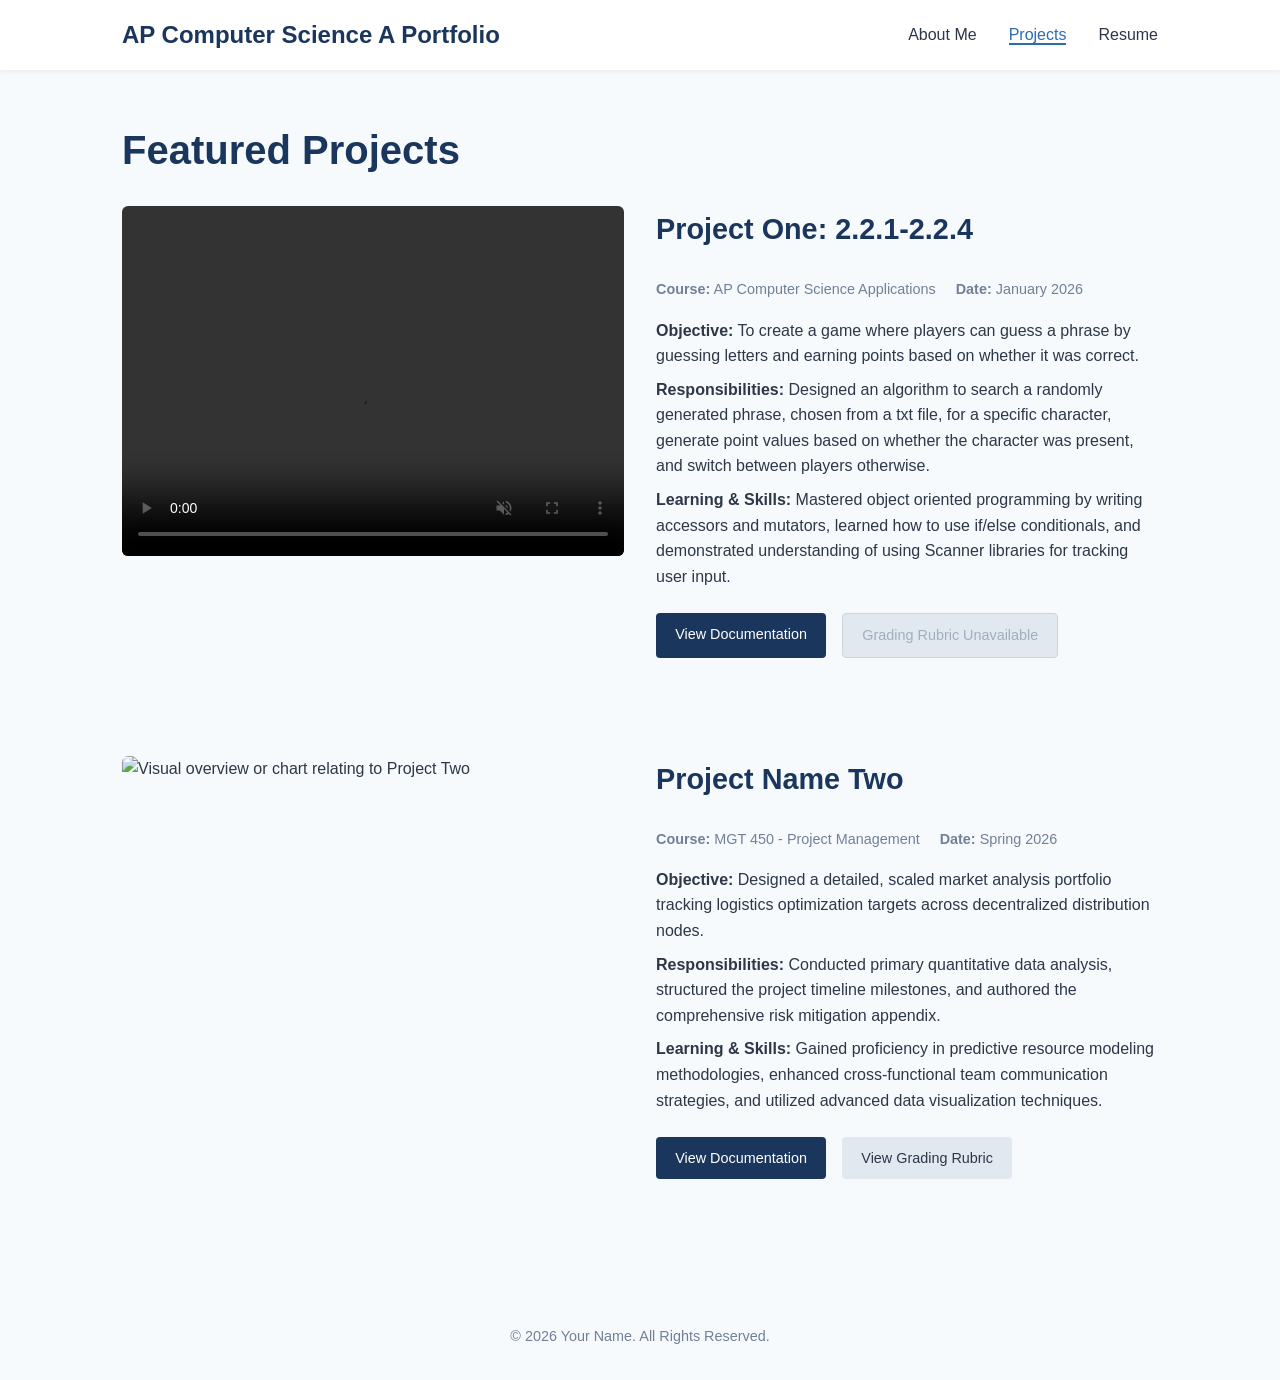
==== projects.html @ 849386a2 "Replace grading rubric link with disabled message" ====
<!DOCTYPE html>
<html lang="en">
<head>
    <meta charset="UTF-8">
    <meta name="viewport" content="width=device-width, initial-scale=1.0">
    <title>Projects | Professional Portfolio</title>
    <link rel="stylesheet" href="style.css">
</head>
<body>

    <header>
        <div class="nav-container">
            <a href="index.html" class="site-name">AP Computer Science A Portfolio</a>
            <nav>
                <ul>
                    <li><a href="index.html">About Me</a></li>
                    <li><a href="projects.html" class="active">Projects</a></li>
                    <li><a href="resume.html">Resume</a></li>
                </ul>
            </nav>
        </div>
    </header>

    <main>
        <h1>Featured Projects</h1>

        <article class="project-card">
            <div class="project-image-container">
                <video controls muted autoplay loop playsinline preload="metadata" style="width: 100%; height: 100%; object-fit: cover; display: block;">
                    <source src="videos/project1-demo.MP4" type="video/mp4">
                    Your browser does not support the video tag.
                </video>    
            </div>
            <div>
                <h2>Project One: 2.2.1-2.2.4</h2>
                <div class="project-meta">
                    <span><strong>Course:</strong> AP Computer Science Applications</span>
                    <span><strong>Date:</strong> January 2026</span>
                </div>
                <p>
                    <strong>Objective:</strong> To create a game where players can guess a phrase by guessing letters and earning points based on whether it was correct.
                </p>
                <p style="margin-top: 0.5rem;">
                    <strong>Responsibilities:</strong> Designed an algorithm to search a randomly generated phrase, chosen from a txt file, for a specific character, generate point values based on whether the character was present, and switch between players otherwise.
                </p>
                <p style="margin-top: 0.5rem;">
                    <strong>Learning & Skills:</strong> Mastered object oriented programming by writing accessors and mutators, learned how to use if/else conditionals, and demonstrated understanding of using Scanner libraries for tracking user input.
                </p>
                
                <div class="doc-links">
                    <a href="docs/project1-documentation.pdf" class="btn" target="_blank">View Documentation</a>
                    <span style="display: inline-block; background-color: #e2e8f0; color: #a0aec0; padding: 0.6rem 1.2rem; border-radius: 4px; font-size: 0.9rem; font-weight: 500; cursor: not-allowed; border: 1px solid #cbd5e0;">
                        Grading Rubric Unavailable
                    </span>
                </div>

                
            </div>
        </article>

        <article class="project-card">
            <div class="project-image-container">
                <img src="project2.jpg" alt="Visual overview or chart relating to Project Two">
            </div>
            <div>
                <h2>Project Name Two</h2>
                <div class="project-meta">
                    <span><strong>Course:</strong> MGT 450 - Project Management</span>
                    <span><strong>Date:</strong> Spring 2026</span>
                </div>
                <p>
                    <strong>Objective:</strong> Designed a detailed, scaled market analysis portfolio tracking logistics optimization targets across decentralized distribution nodes.
                </p>
                <p style="margin-top: 0.5rem;">
                    <strong>Responsibilities:</strong> Conducted primary quantitative data analysis, structured the project timeline milestones, and authored the comprehensive risk mitigation appendix.
                </p>
                <p style="margin-top: 0.5rem;">
                    <strong>Learning & Skills:</strong> Gained proficiency in predictive resource modeling methodologies, enhanced cross-functional team communication strategies, and utilized advanced data visualization techniques.
                </p>
                
                <div class="doc-links">
                    <a href="docs/project2-documentation.pdf" class="btn" target="_blank">View Documentation</a>
                    <a href="docs/project2-rubric.pdf" class="btn btn-secondary" target="_blank">View Grading Rubric</a>
                </div>
            </div>
        </article>
    </main>

    <footer>
        <p>&copy; 2026 Your Name. All Rights Reserved.</p>
    </footer>

</body>
</html>
---- style.css ----
/* ==========================================
   GLOBAL STYLES & VARIABLES
   ========================================== */
:root {
    --primary-color: #1a365d;    /* Deep Professional Blue */
    --secondary-color: #2b6cb0;  /* Slate Blue Accent */
    --text-dark: #2d3748;        /* Charcoal for high readability */
    --text-light: #718096;       /* Muted gray for dates/subtitles */
    --bg-light: #f7fafc;         /* Soft off-white background */
    --white: #ffffff;
    --font-heading: 'Segoe UI', Tahoma, Geneva, Verdana, sans-serif;
    --font-body: 'Helvetica Neue', Arial, sans-serif;
    --max-width: 1100px;
}

* {
    box-sizing: border-box;
    margin: 0;
    padding: 0;
}

body {
    font-family: var(--font-body);
    color: var(--text-dark);
    background-color: var(--bg-light);
    line-height: 1.6;
}

/* ==========================================
   NAVIGATION & HEADER (Overall Site & Revisions)
   ========================================== */
header {
    background-color: var(--white);
    box-shadow: 0 2px 4px rgba(0,0,0,0.05);
    position: sticky;
    top: 0;
    z-index: 100;
}

.nav-container {
    max-width: var(--max-width);
    margin: 0 auto;
    display: flex;
    justify-content: space-between;
    align-items: center;
    padding: 1rem 2rem;
}

.site-name {
    font-family: var(--font-heading);
    font-size: 1.5rem;
    font-weight: 700;
    color: var(--primary-color);
    text-decoration: none;
}

nav ul {
    display: flex;
    list-style: none;
    gap: 2rem;
}

nav a {
    text-decoration: none;
    color: var(--text-dark);
    font-weight: 500;
    transition: color 0.2s ease;
}

nav a:hover, nav a.active {
    color: var(--secondary-color);
    border-bottom: 2px solid var(--secondary-color);
}

/* ==========================================
   LAYOUT & CONTAINER SYSTEM
   ========================================== */
main {
    max-width: var(--max-width);
    margin: 3rem auto;
    padding: 0 2rem;
    min-height: 75vh;
}

section {
    background: var(--white);
    padding: 2.5rem;
    border-radius: 8px;
    box-shadow: 0 4px 6px rgba(0,0,0,0.02);
    margin-bottom: 2rem;
}

h1, h2, h3 {
    font-family: var(--font-heading);
    color: var(--primary-color);
    margin-bottom: 1rem;
}

h1 { font-size: 2.5rem; margin-bottom: 1.5rem; }
h2 { font-size: 1.8rem; border-bottom: 2px solid var(--bg-light); padding-bottom: 0.5rem; }

/* ==========================================
   RESUME PAGE STYLES (Columns & Grid Layout)
   ========================================== */
.resume-grid {
    display: grid;
    grid-template-columns: 1fr;
    gap: 2rem;
}

.resume-section {
    margin-bottom: 1.5rem;
}

.resume-item {
    display: flex;
    justify-content: space-between;
    align-items: flex-start;
    margin-bottom: 1rem;
    padding-bottom: 1rem;
    border-bottom: 1px dashed #e2e8f0;
}

.resume-item:last-child {
    border-bottom: none;
}

.date-place {
    text-align: right;
    color: var(--text-light);
    font-size: 0.9rem;
    min-width: 150px;
}

/* ==========================================
   PROJECTS PAGE STYLES (Layout & Documentation)
   ========================================== */
.project-card {
    display: grid;
    grid-template-columns: 1fr;
    gap: 2rem;
    margin-bottom: 3rem;
    padding-bottom: 3rem;
    border-bottom: 2px solid var(--bg-light);
}

@media (min-width: 768px) {
    .project-card {
        grid-template-columns: 1fr 1fr; /* Side by side image & text */
    }
    .resume-grid {
        grid-template-columns: 3fr 1fr; /* Main content vs Skills sidebar */
    }
}

.project-image-container {
    display: flex;
    align-items: center;
    justify-content: center;
    background: var(--bg-light);
    border-radius: 6px;
    overflow: hidden;
    max-height: 350px;
}

.project-image-container img {
    width: 100%;
    height: 100%;
    object-fit: cover;
}

.project-meta {
    color: var(--text-light);
    font-size: 0.9rem;
    margin-bottom: 1rem;
}

.project-meta span {
    margin-right: 1rem;
}

.doc-links {
    margin-top: 1.5rem;
    display: flex;
    gap: 1rem;
    flex-wrap: wrap;
}

.btn {
    display: inline-block;
    background-color: var(--primary-color);
    color: var(--white);
    padding: 0.6rem 1.2rem;
    text-decoration: none;
    border-radius: 4px;
    font-size: 0.9rem;
    font-weight: 500;
    transition: background 0.2s ease;
}

.btn:hover {
    background-color: var(--secondary-color);
}

.btn-secondary {
    background-color: #e2e8f0;
    color: var(--text-dark);
}

.btn-secondary:hover {
    background-color: #cbd5e0;
}

/* ==========================================
   FOOTER
   ========================================== */
footer {
    text-align: center;
    padding: 2rem;
    color: var(--text-light);
    font-size: 0.9rem;
    margin-top: 4rem;
}
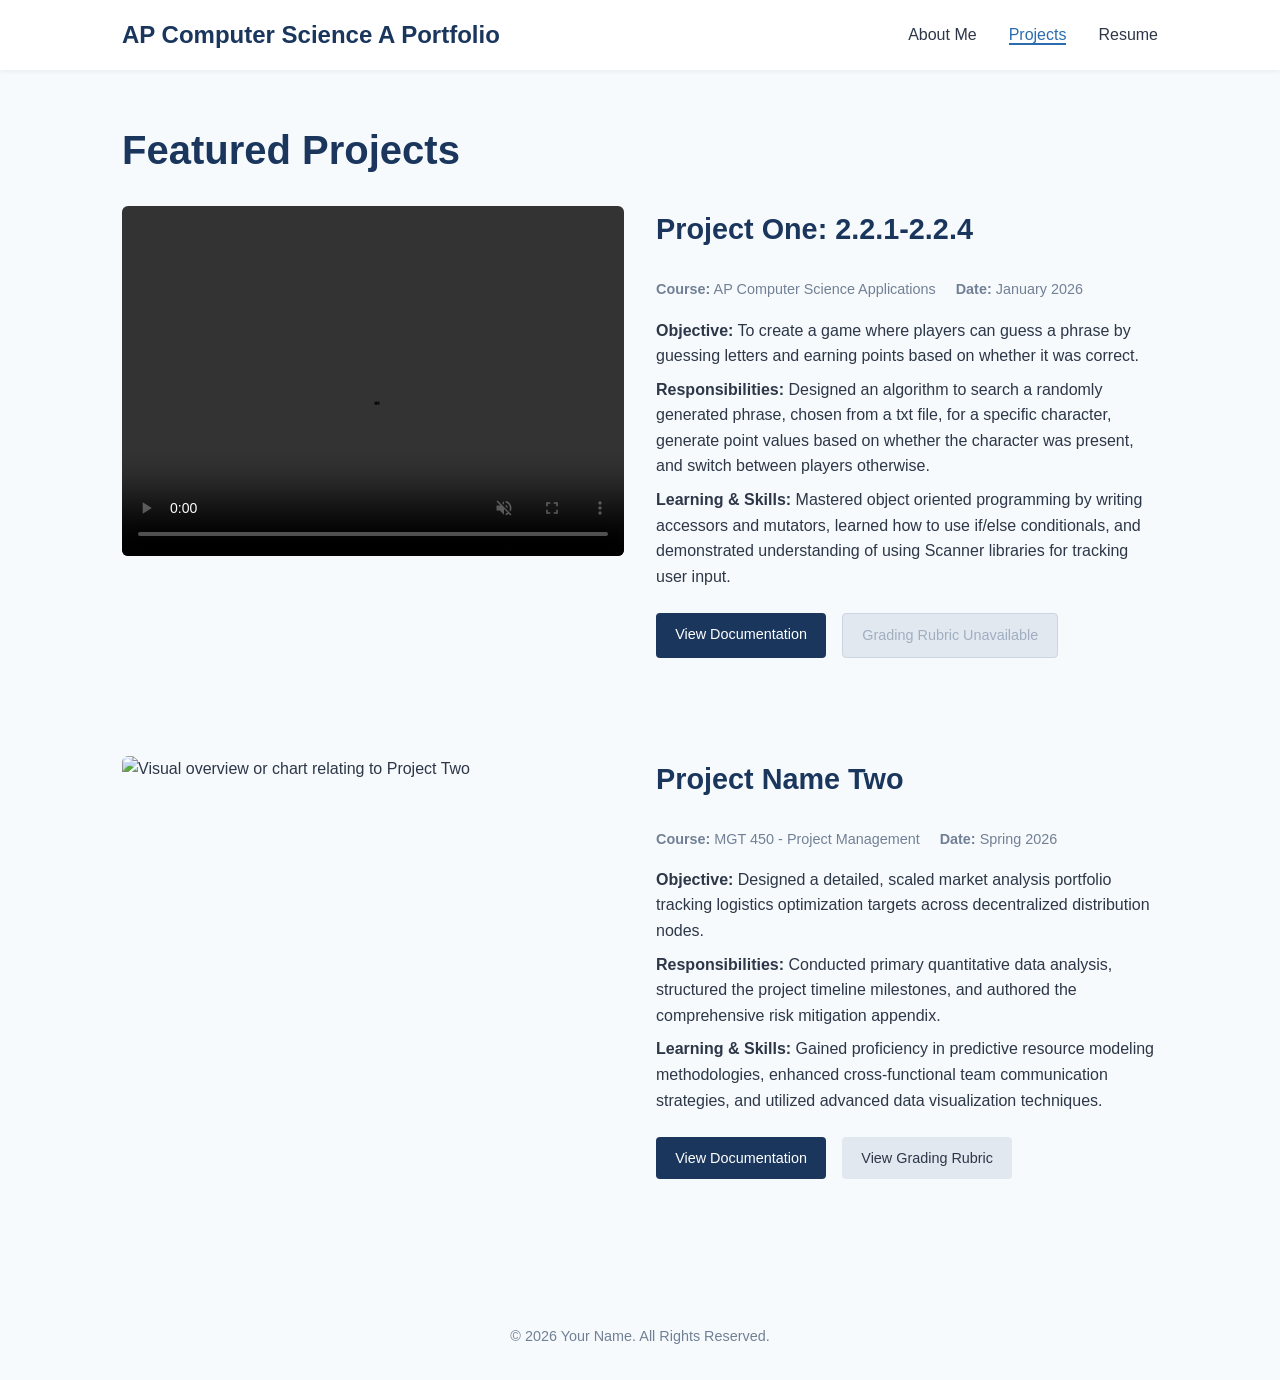
==== commit 6618f856: "Update projects.html" ====
--- a/projects.html
+++ b/projects.html
@@ -26,8 +26,8 @@
 
         <article class="project-card">
             <div class="project-image-container">
-                <video controls muted autoplay loop playsinline preload="metadata" style="width: 100%; height: 100%; object-fit: cover; display: block;">
-                    <source src="videos/project1-demo.MP4" type="video/mp4">
+                <video controls muted autoplay loop playsinline preload="auto" style="width: 100%; height: 100%; object-fit: cover; display: block;">
+                    <source src="https://raw.githubusercontent.com/OtterlyAnnoying/csa-portfolio/main/videos/project1-demo.mp4" type="video/mp4">
                     Your browser does not support the video tag.
                 </video>    
             </div>
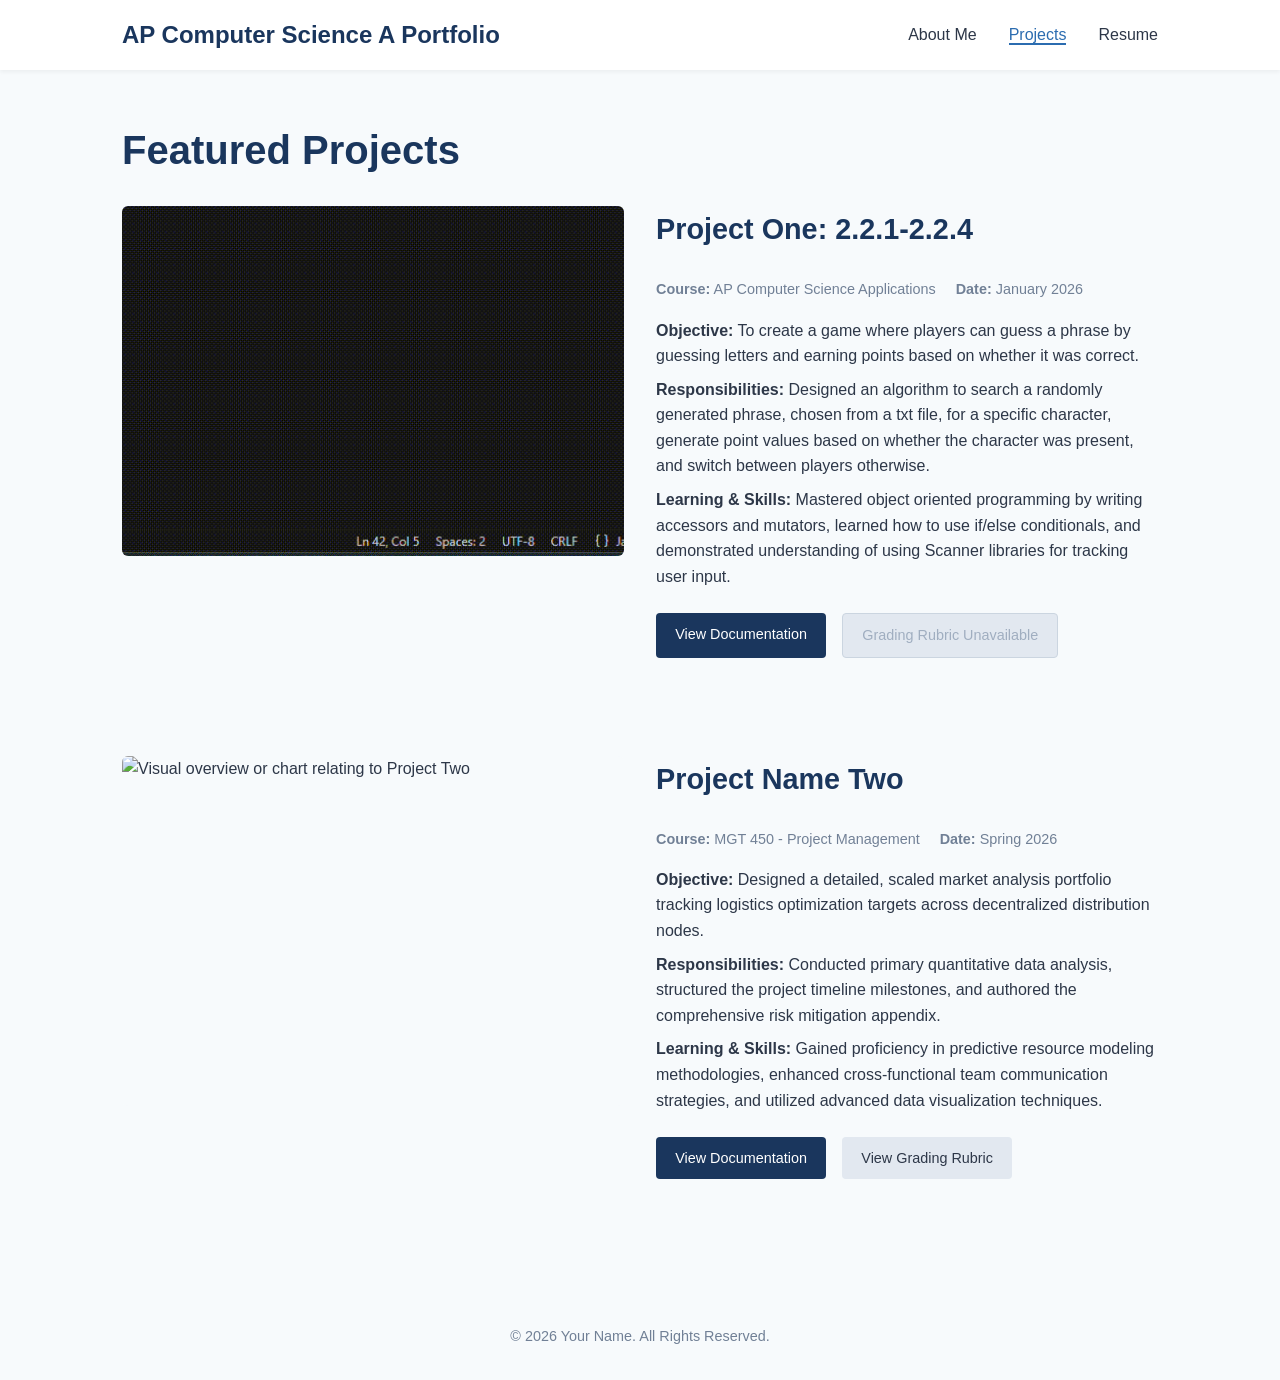
==== commit 1fd54987: "Update Project One demo from video to GIF Replaced video demo with animated GIF for Project One." ====
--- a/projects.html
+++ b/projects.html
@@ -26,10 +26,7 @@
 
         <article class="project-card">
             <div class="project-image-container">
-                <video controls muted autoplay loop playsinline preload="auto" style="width: 100%; height: 100%; object-fit: cover; display: block;">
-                    <source src="https://raw.githubusercontent.com/OtterlyAnnoying/csa-portfolio/main/videos/project1-demo.mp4" type="video/mp4">
-                    Your browser does not support the video tag.
-                </video>    
+                <img src="videos/project1-demo.gif" alt="Animated gameplay demonstration of the phrase guessing game" style="width: 100%; height: 100%; object-fit: cover; display: block;">  
             </div>
             <div>
                 <h2>Project One: 2.2.1-2.2.4</h2>
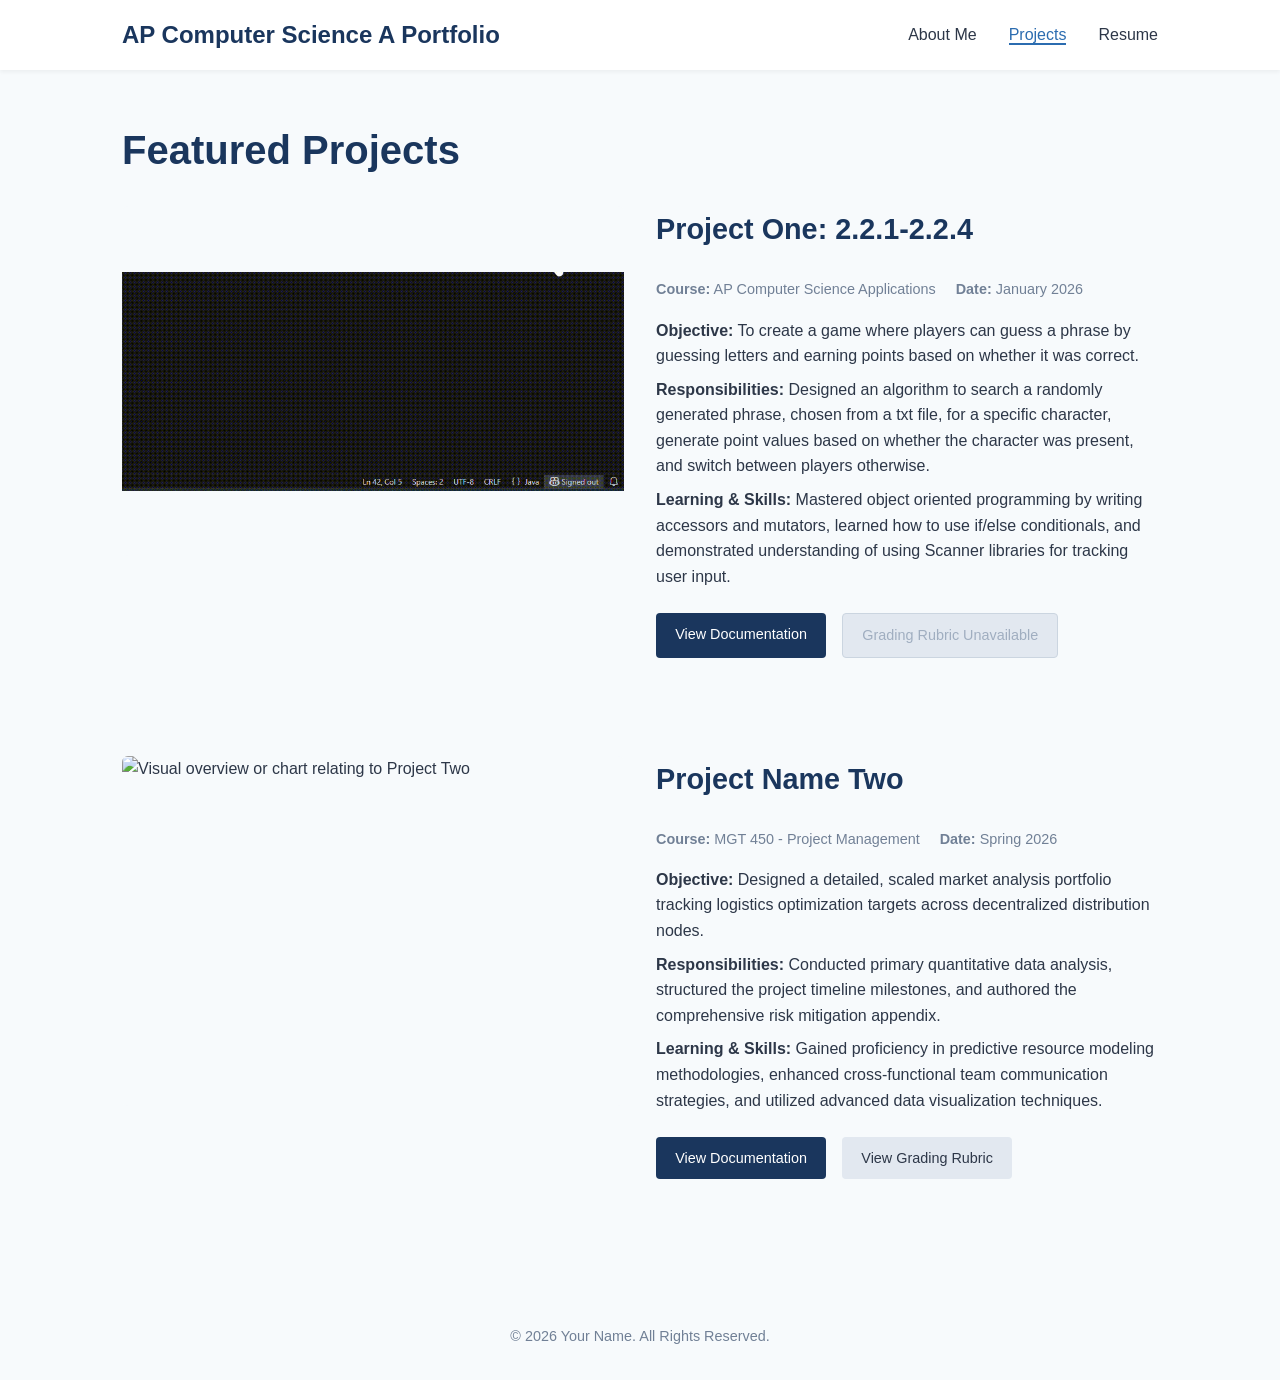
==== commit a9edb284: "Update image style in project card Changed image display style from 'cover' to 'contain'." ====
--- a/projects.html
+++ b/projects.html
@@ -26,7 +26,7 @@
 
         <article class="project-card">
             <div class="project-image-container">
-                <img src="videos/project1-demo.gif" alt="Animated gameplay demonstration of the phrase guessing game" style="width: 100%; height: 100%; object-fit: cover; display: block;">  
+                <img src="videos/project1-demo.gif" alt="Animated gameplay demonstration of the phrase guessing game" style="width: 100%; height: 100%; object-fit: contain; display: block;">  
             </div>
             <div>
                 <h2>Project One: 2.2.1-2.2.4</h2>
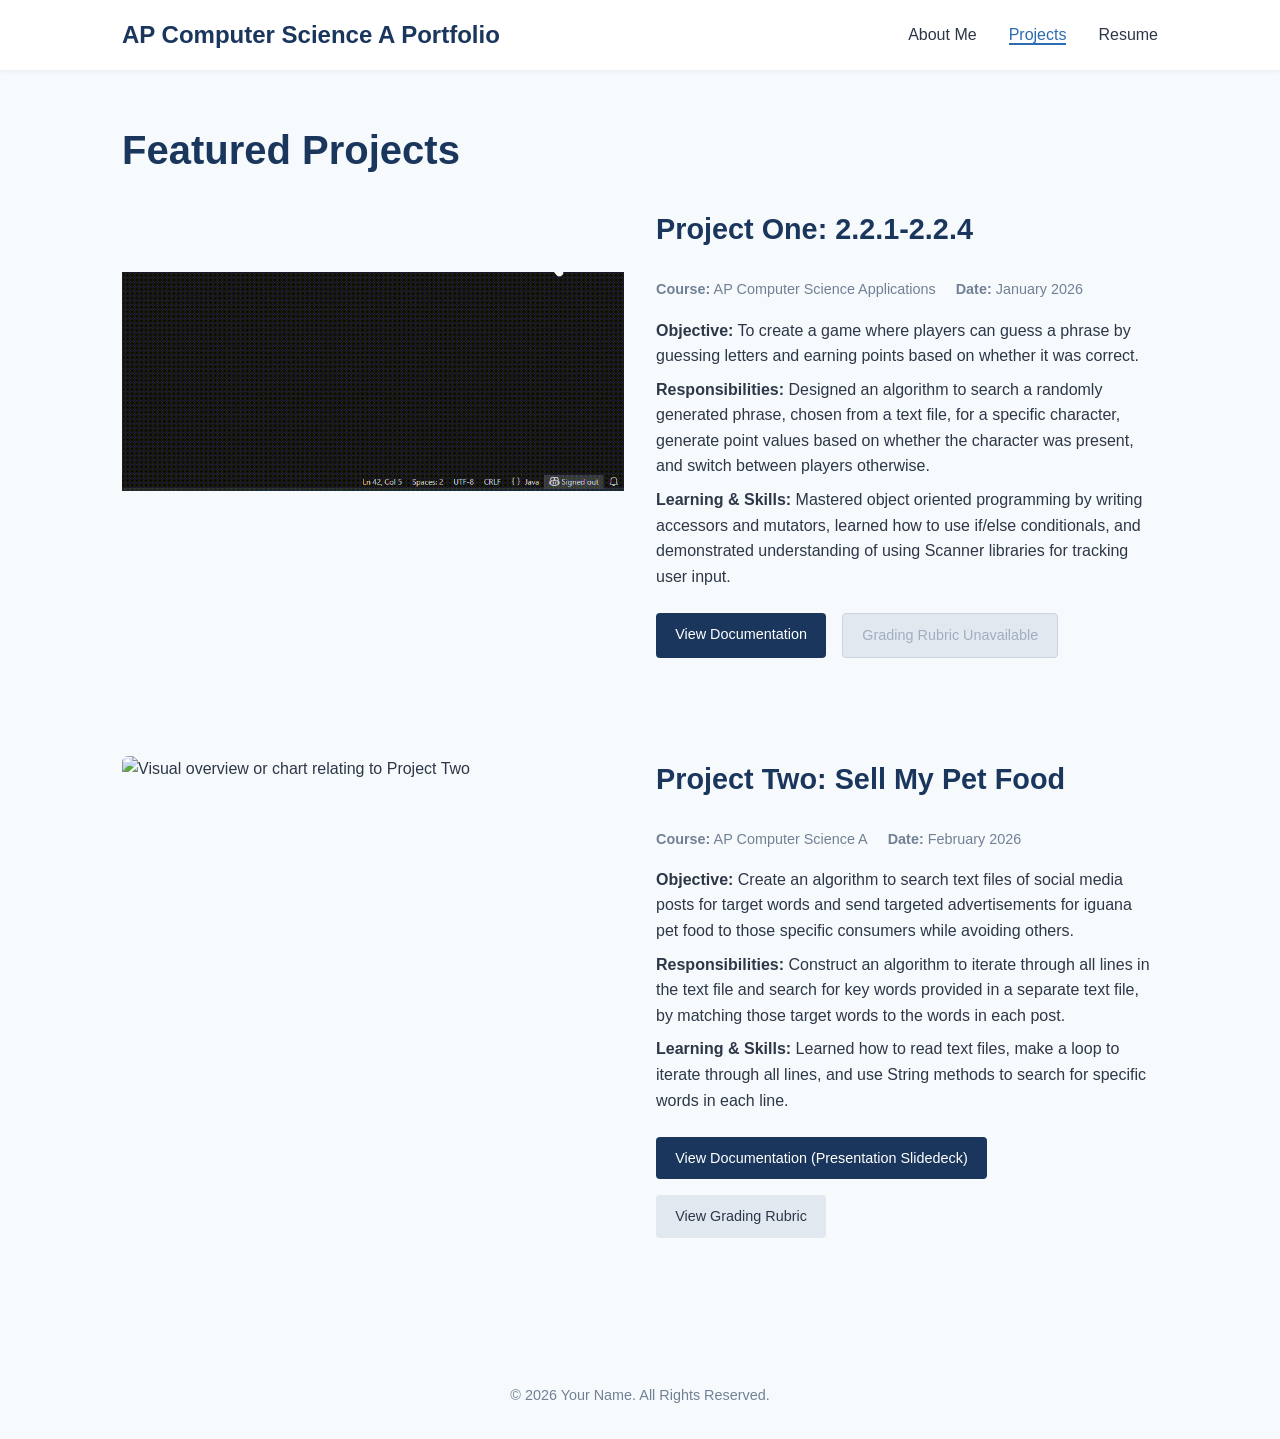
==== commit fbd2a077: "Update project details and responsibilities in projects.html" ====
--- a/projects.html
+++ b/projects.html
@@ -38,7 +38,7 @@
                     <strong>Objective:</strong> To create a game where players can guess a phrase by guessing letters and earning points based on whether it was correct.
                 </p>
                 <p style="margin-top: 0.5rem;">
-                    <strong>Responsibilities:</strong> Designed an algorithm to search a randomly generated phrase, chosen from a txt file, for a specific character, generate point values based on whether the character was present, and switch between players otherwise.
+                    <strong>Responsibilities:</strong> Designed an algorithm to search a randomly generated phrase, chosen from a text file, for a specific character, generate point values based on whether the character was present, and switch between players otherwise.
                 </p>
                 <p style="margin-top: 0.5rem;">
                     <strong>Learning & Skills:</strong> Mastered object oriented programming by writing accessors and mutators, learned how to use if/else conditionals, and demonstrated understanding of using Scanner libraries for tracking user input.
@@ -60,23 +60,22 @@
                 <img src="project2.jpg" alt="Visual overview or chart relating to Project Two">
             </div>
             <div>
-                <h2>Project Name Two</h2>
+                <h2>Project Two: Sell My Pet Food</h2>
                 <div class="project-meta">
-                    <span><strong>Course:</strong> MGT 450 - Project Management</span>
-                    <span><strong>Date:</strong> Spring 2026</span>
+                    <span><strong>Course:</strong> AP Computer Science A</span>
+                    <span><strong>Date:</strong> February 2026</span>
                 </div>
                 <p>
-                    <strong>Objective:</strong> Designed a detailed, scaled market analysis portfolio tracking logistics optimization targets across decentralized distribution nodes.
+                    <strong>Objective:</strong> Create an algorithm to search text files of social media posts for target words and send targeted advertisements for iguana pet food to those specific consumers while avoiding others.
                 </p>
                 <p style="margin-top: 0.5rem;">
-                    <strong>Responsibilities:</strong> Conducted primary quantitative data analysis, structured the project timeline milestones, and authored the comprehensive risk mitigation appendix.
+                    <strong>Responsibilities:</strong> Construct an algorithm to iterate through all lines in the text file and search for key words provided in a separate text file, by matching those target words to the words in each post.
                 </p>
                 <p style="margin-top: 0.5rem;">
-                    <strong>Learning & Skills:</strong> Gained proficiency in predictive resource modeling methodologies, enhanced cross-functional team communication strategies, and utilized advanced data visualization techniques.
-                </p>
+                    <strong>Learning & Skills:</strong> Learned how to read text files, make a loop to iterate through all lines, and use String methods to search for specific words in each line.
                 
                 <div class="doc-links">
-                    <a href="docs/project2-documentation.pdf" class="btn" target="_blank">View Documentation</a>
+                    <a href="docs/project2-documentation.pdf" class="btn" target="_blank">View Documentation (Presentation Slidedeck) </a>
                     <a href="docs/project2-rubric.pdf" class="btn btn-secondary" target="_blank">View Grading Rubric</a>
                 </div>
             </div>
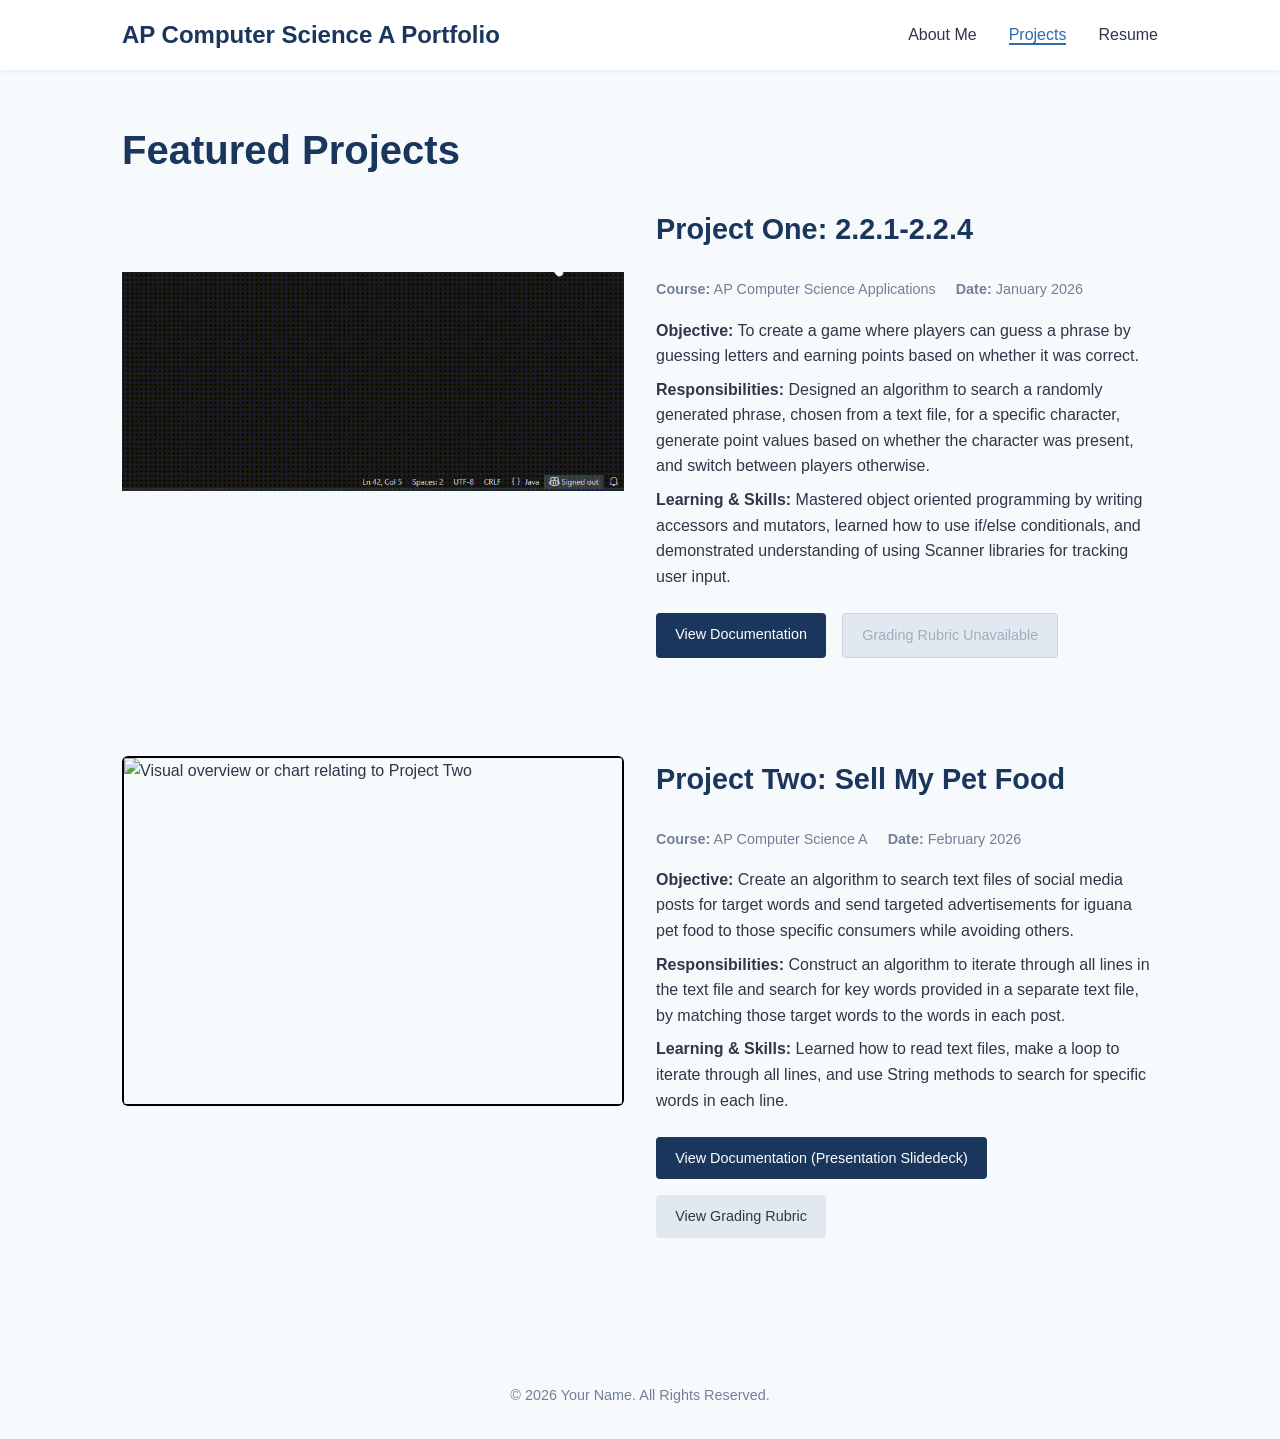
==== commit ca79171d: "Update image source and styling for Project Two" ====
--- a/projects.html
+++ b/projects.html
@@ -57,7 +57,7 @@
 
         <article class="project-card">
             <div class="project-image-container">
-                <img src="project2.jpg" alt="Visual overview or chart relating to Project Two">
+                <img src="project2.png" alt="Visual overview or chart relating to Project Two" style="width: 100%; height: 100%; object-fit: contain; display: block; border: 2px solid #000000; border-radius: 4px;">
             </div>
             <div>
                 <h2>Project Two: Sell My Pet Food</h2>
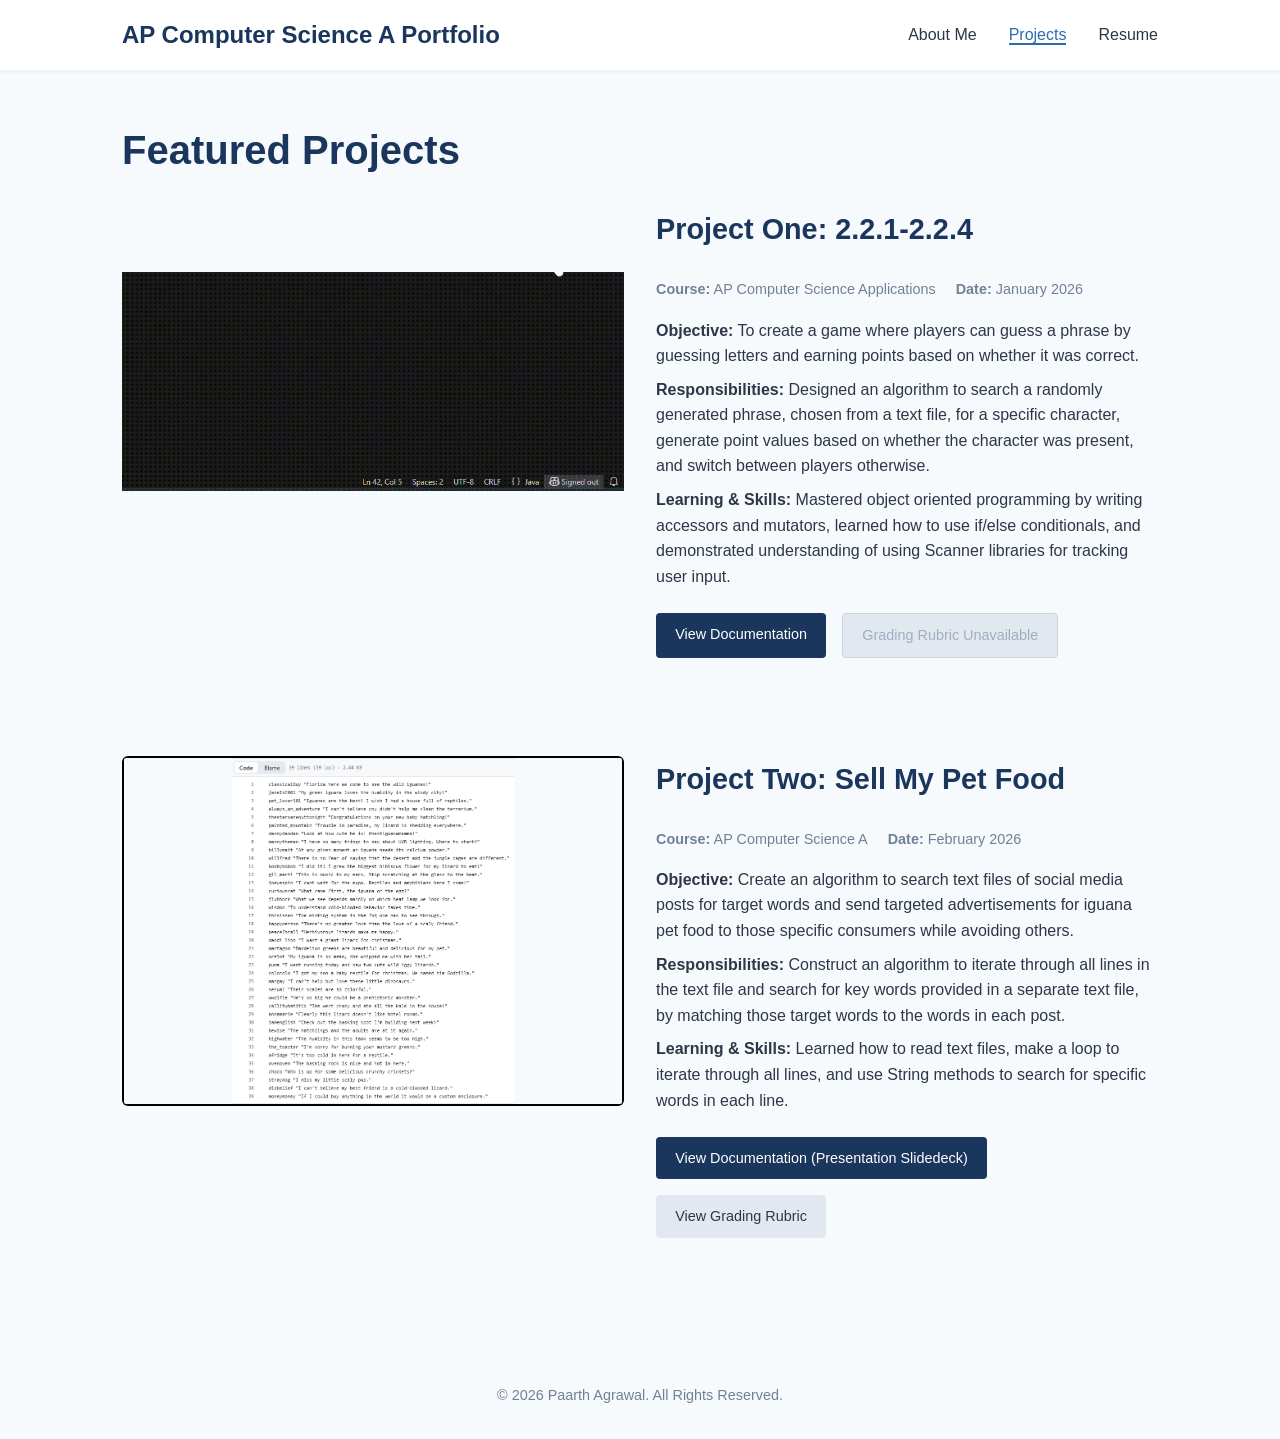
==== commit fc369c09: "Update footer copyright name to Paarth Agrawal" ====
--- a/projects.html
+++ b/projects.html
@@ -83,7 +83,7 @@
     </main>
 
     <footer>
-        <p>&copy; 2026 Your Name. All Rights Reserved.</p>
+        <p>&copy; 2026 Paarth Agrawal. All Rights Reserved.</p>
     </footer>
 
 </body>
